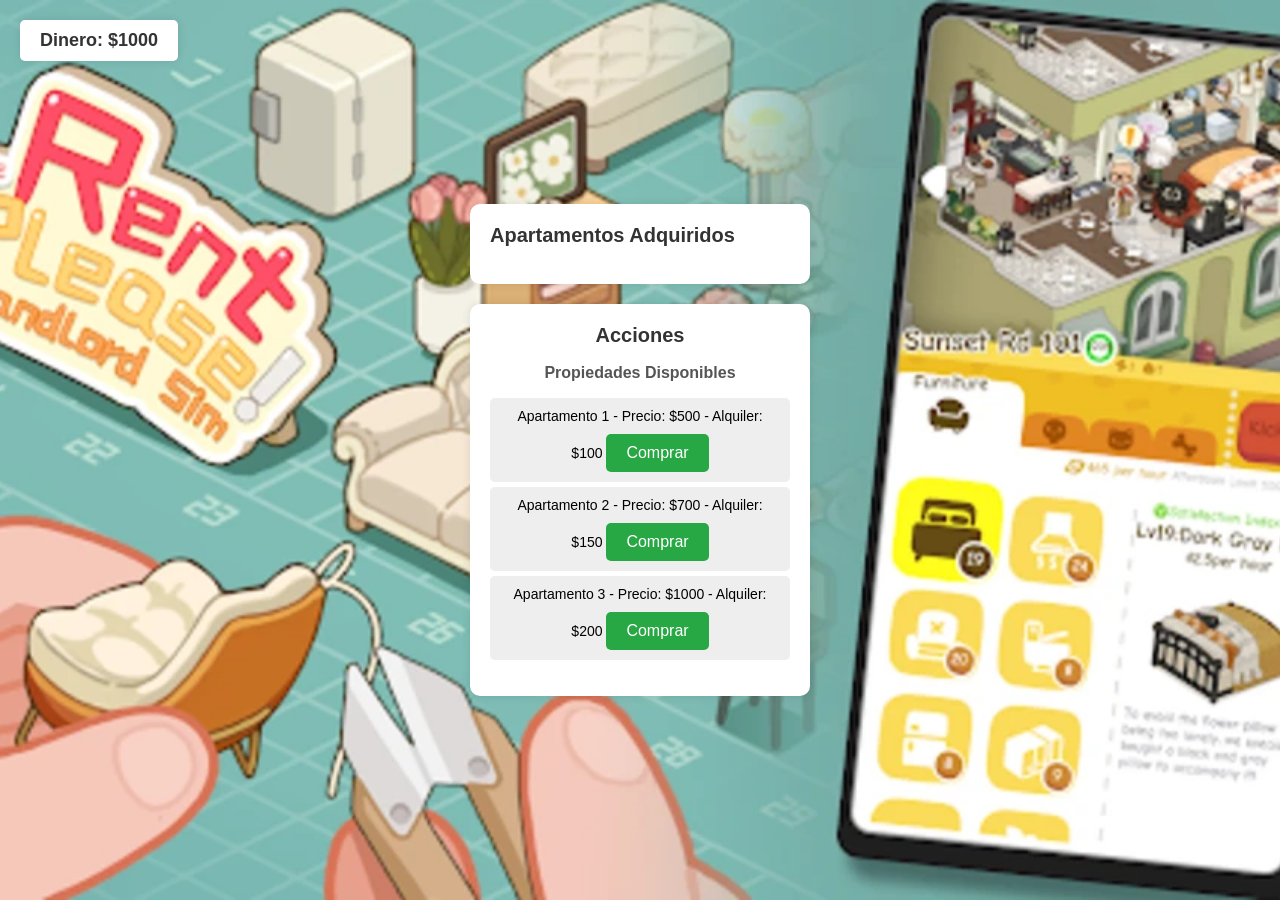
==== index.html @ 503ba703 "Primer commit: Subir Proyecto" ====
<!DOCTYPE html>
<html lang="es">
<head>
    <meta charset="UTF-8">
    <meta name="viewport" content="width=device-width, initial-scale=1.0">
    <title>Rent Please - Simplificado</title>
    <link rel="stylesheet" href="styles.css">
</head>
<body>
    <!-- Sección de Dinero -->
    <div id="money-container">
        <p>Dinero: $<span id="money">1000</span></p>
    </div>

    <!-- Sección de Apartamentos Adquiridos -->
    <div id="acquired-apartments">
        <h2>Apartamentos Adquiridos</h2>
        <ul id="my-properties-list"></ul>
    </div>

    <!-- Sección de Acciones -->
    <div id="actions-container">
        <h2>Acciones</h2>
        <div id="properties">
            <h3>Propiedades Disponibles</h3>
            <ul id="properties-list"></ul>
        </div>
    </div>

    <!-- Contenedor para notificaciones -->
    <div id="notification-container"></div>

    <script src="script.js"></script>
</body>
</html>
---- styles.css ----
/* Estilos generales */
body {
    font-family: Arial, sans-serif;
    margin: 0;
    padding: 0;
    height: 100vh;
    background-color: #f4f4f4;
    display: flex;
    flex-direction: column;
    align-items: center;
    justify-content: center;
}

/* Sección de Dinero */
#money-container {
    position: absolute;
    top: 20px;
    left: 20px;
    background-color: #fff;
    padding: 10px 20px;
    border-radius: 5px;
    box-shadow: 0 0 10px rgba(0, 0, 0, 0.1);
}

#money-container p {
    margin: 0;
    font-size: 18px;
    font-weight: bold;
    color: #333;
}

/* Sección de Apartamentos Adquiridos */
#acquired-apartments {
    background-color: #fff;
    padding: 20px;
    border-radius: 10px;
    box-shadow: 0 0 10px rgba(0, 0, 0, 0.1);
    width: 300px;
    margin-bottom: 20px;
}

#acquired-apartments h2 {
    margin-top: 0;
    font-size: 20px;
    color: #333;
}

#my-properties-list {
    list-style-type: none;
    padding: 0;
}

#my-properties-list li {
    background-color: #eee;
    margin: 5px 0;
    padding: 10px;
    border-radius: 5px;
    font-size: 14px;
}

/* Sección de Acciones */
#actions-container {
    background-color: #fff;
    padding: 20px;
    border-radius: 10px;
    box-shadow: 0 0 10px rgba(0, 0, 0, 0.1);
    width: 300px;
    text-align: center;
}

#actions-container h2 {
    margin-top: 0;
    font-size: 20px;
    color: #333;
}

#properties h3 {
    font-size: 16px;
    color: #555;
}

#properties-list {
    list-style-type: none;
    padding: 0;
}

#properties-list li {
    background-color: #eee;
    margin: 5px 0;
    padding: 10px;
    border-radius: 5px;
    font-size: 14px;
}

button {
    padding: 10px 20px;
    background-color: #28a745;
    color: #fff;
    border: none;
    border-radius: 5px;
    cursor: pointer;
    font-size: 16px;
    margin-top: 10px;
}

button:hover {
    background-color: #218838;
}


body {
    font-family: Arial, sans-serif;
    margin: 0;
    padding: 0;
    height: 100vh; 
    background-image: url('landlord2.webp'); 
    background-size: cover; 
    background-position: center; 
    display: flex;
    justify-content: center;
    align-items: center;
}

.container {
    background-color: rgba(255, 255, 255, 0.8); /* Fondo semitransparente para el contenido */
    padding: 20px;
    border-radius: 10px;
    box-shadow: 0 0 10px rgba(0, 0, 0, 0.1);
    text-align: center;
    max-width: 800px;
    width: 100%;
}



#stats {
    position: absolute; 
    top: 20%; 
    left: 50%; 
    transform: translate(-50%, -50%); 
    background-color: rgba(255, 255, 255, 0.9); /* Fondo semitransparente */
    padding: 10px;
    border-radius: 5px;
    box-shadow: 0 0 5px rgba(0, 0, 0, 0.2);
}

#stats {
    top: 20%; /* Ajusta la posición vertical */
    left: 50%; /* Ajusta la posición horizontal */
}

#properties-list, #my-properties-list {
    list-style-type: none;
    padding: 0;
}

#properties-list li, #my-properties-list li {
    background-color: #eee;
    margin: 5px 0;
    padding: 10px;
    border-radius: 5px;
}

button {
    padding: 10px 20px;
    background-color: #28a745;
    color: #fff;
    border: none;
    border-radius: 5px;
    cursor: pointer;
}

button:hover {
    background-color: #218838;
}


.container {
    max-width: 800px;
    margin: 20px auto;
    padding: 20px;
    background-color: #fff;
    box-shadow: 0 0 10px rgba(0, 0, 0, 0.1);
}

h1, h2 {
    color: #333;
}

#stats {
    margin-bottom: 20px;
}

#properties-list, #my-properties-list {
    list-style-type: none;
    padding: 0;
}

#properties-list li, #my-properties-list li {
    background-color: #eee;
    margin: 5px 0;
    padding: 10px;
    border-radius: 5px;
}

button {
    padding: 10px 20px;
    background-color: #28a745;
    color: #fff;
    border: none;
    border-radius: 5px;
    cursor: pointer;
}


/* Animación para subir de nivel */
@keyframes levelUp {
    0% {
        transform: scale(1);
        color: #28a745;
    }
    50% {
        transform: scale(1.2);
        color: #218838;
    }
    100% {
        transform: scale(1);
        color: #28a745;
    }
}

/* Clase para aplicar la animación */
.level-up-animation {
    animation: levelUp 0.5s ease-in-out;
}

/* Estilo para el texto del nivel */
.property-level {
    font-weight: bold;
    color: #28a745;
    display: inline-block; 
}

/* Estilos para las notificaciones */
#notification-container {
    position: fixed;
    top: 20px;
    right: 20px;
    z-index: 1000;
}

.notification {
    background-color: #28a745;
    color: #fff;
    padding: 10px 20px;
    border-radius: 5px;
    margin-bottom: 10px;
    box-shadow: 0 0 10px rgba(0, 0, 0, 0.1);
    animation: slideIn 0.5s ease-in-out;
}

@keyframes slideIn {
    from {
        transform: translateX(100%);
    }
    to {
        transform: translateX(0);
    }
}
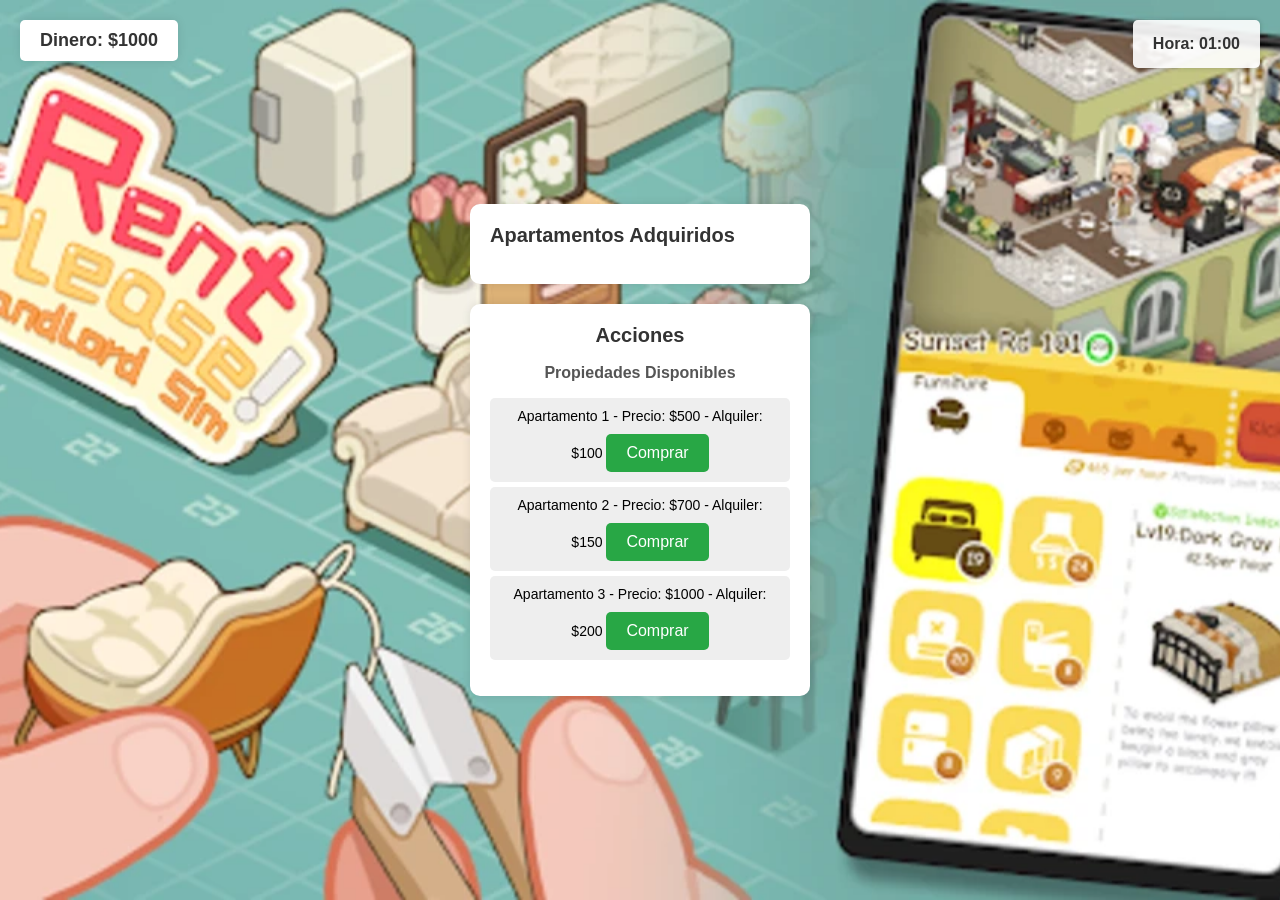
==== commit c91c78d3: "Se agrego funcion tiempo" ====
--- a/index.html
+++ b/index.html
@@ -27,6 +27,11 @@
         </div>
     </div>
 
+    <!-- Seccion Tiempo -->
+    <div id="game-time-container">
+        <p id="game-time">Hora: 00:00</p>
+    </div>
+
     <!-- Contenedor para notificaciones -->
     <div id="notification-container"></div>
 
--- a/styles.css
+++ b/styles.css
@@ -212,6 +212,23 @@
     cursor: pointer;
 }
 
+#game-time-container {
+    position: absolute;
+    top: 20px;
+    right: 20px;
+    background-color: rgba(255, 255, 255, 0.9);
+    padding: 10px 20px;
+    border-radius: 5px;
+    box-shadow: 0 0 5px rgba(0, 0, 0, 0.2);
+}
+
+#game-time, #game-days {
+    margin: 5px 0;
+    font-weight: bold;
+    color: #333;
+}
+
+
 
 /* Animación para subir de nivel */
 @keyframes levelUp {
